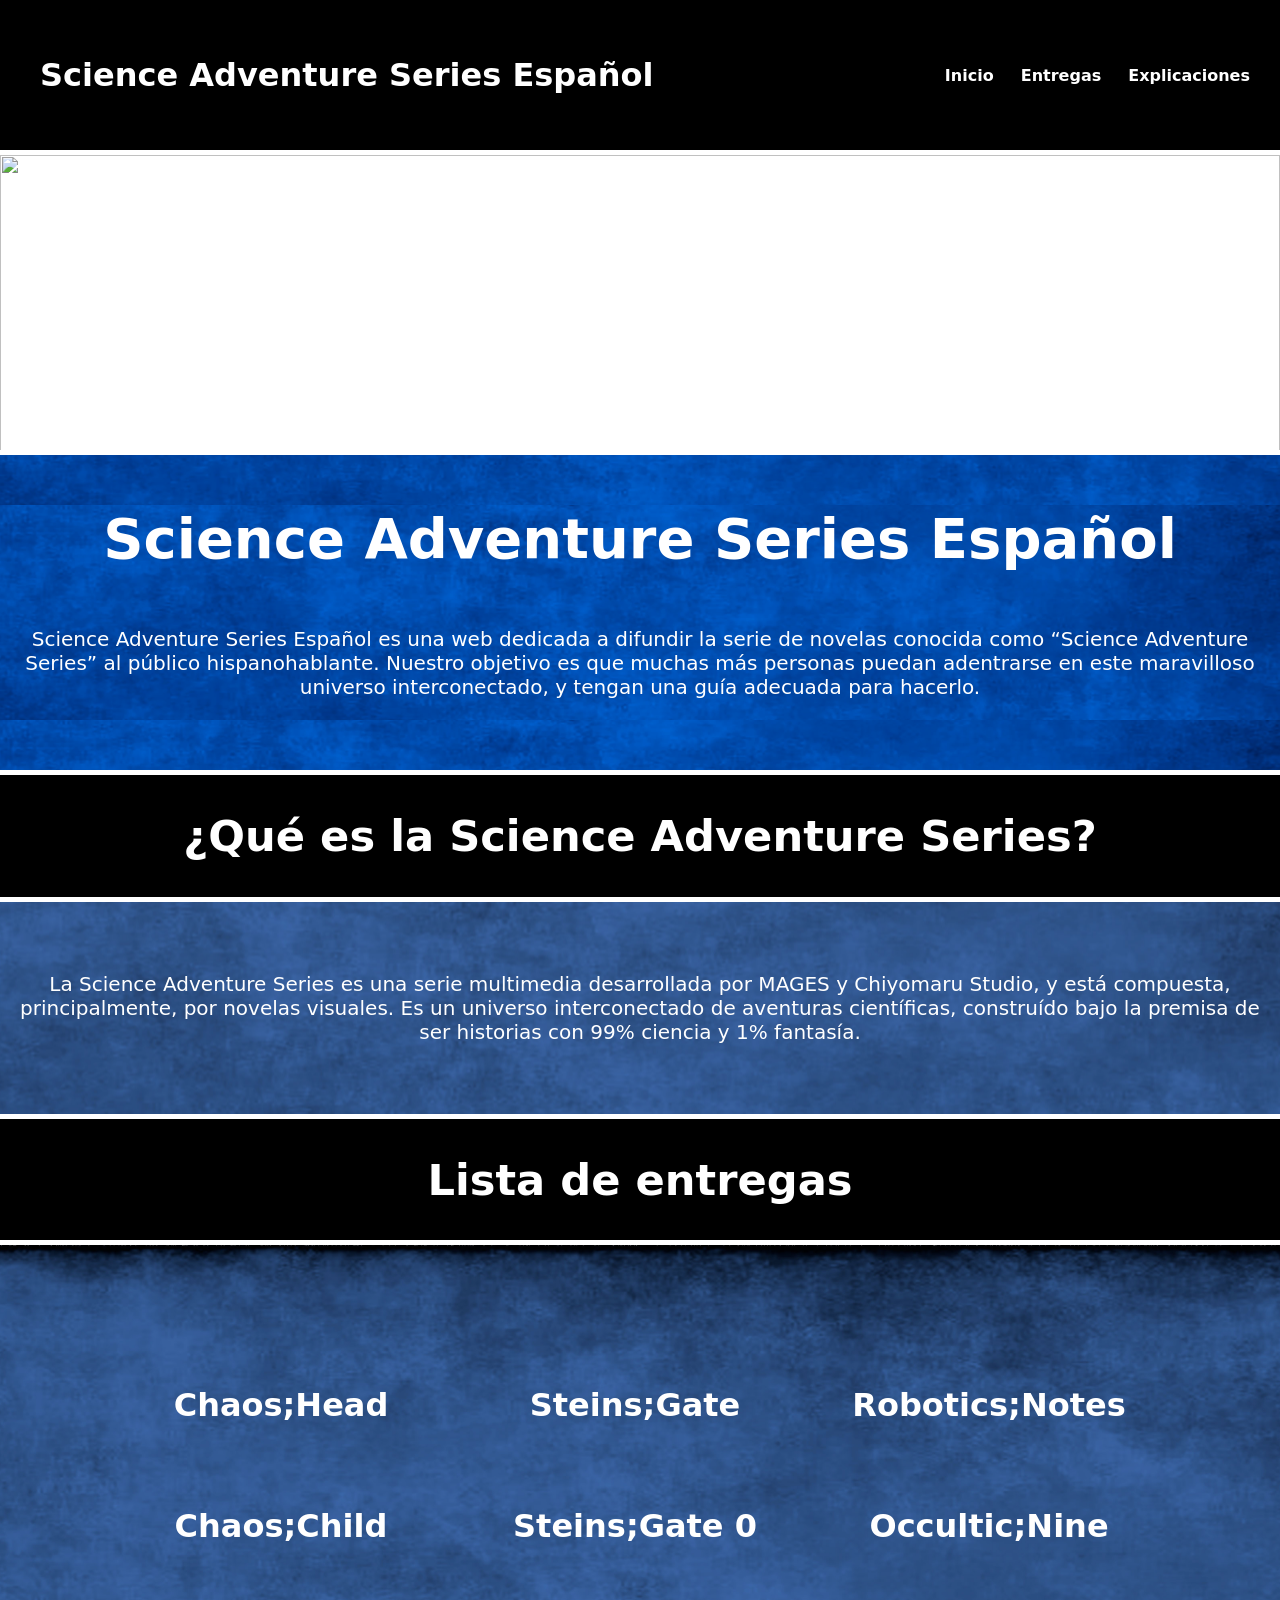
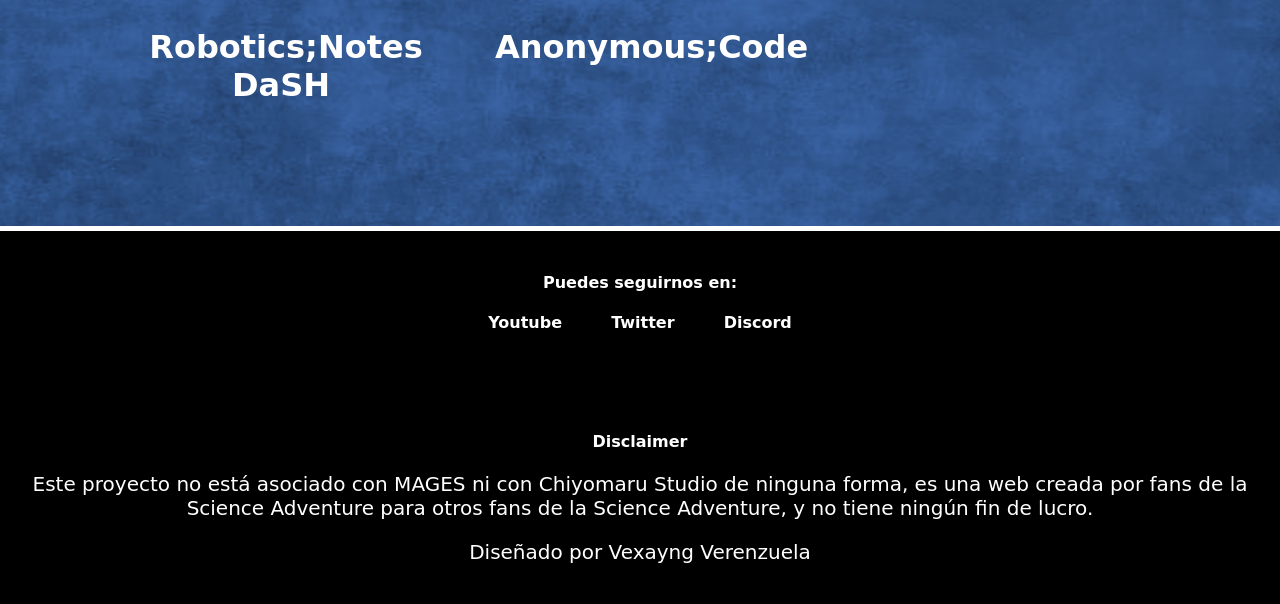
==== index.html @ 56f488ab "CSS Diseño de la página y reestructuración" ====
<!DOCTYPE html>
<html lang="en">
<head>
    <meta charset="UTF-8">
    <meta name="viewport" content="width=device-width, initial-scale=1.0">
    <title>Science Adventure Español</title>
    <link rel="stylesheet" href="estilos.css">
    <link rel="icon" href="img/SciADVLogo.png">

</head>
<body>
    <header>
        <div class="container">
            <div class="logo">
                <img src="C:\Users\vexan\Documents\Vexayng uni\Programacion\Proyecto web\proweb_Verenzuela\img\SciADVLogo2.png" alt="">
                <div class="NombreSitio"><h2 class="NombreHeader">Science Adventure Series Español</h2> </div>
            </div>
        
            <nav>
                <a href="C:\Users\vexan\Documents\Vexayng uni\Programacion\Proyecto web\proweb_Verenzuela\index.html" class="nav-link">Inicio</a> &nbsp;
                <a href="C:\Users\vexan\Documents\Vexayng uni\Programacion\Proyecto web\proweb_Verenzuela\Entregas.html" class="nav-link">Entregas</a> &nbsp;
                <a href="C:\Users\vexan\Documents\Vexayng uni\Programacion\Proyecto web\proweb_Verenzuela\Explicaciones.html" class="nav-link">Explicaciones</a>
            </nav>
        </div>
    </header>

    <main>
        <div class="Banner">
            <img class="MBanner" src="C:\Users\vexan\Documents\Vexayng uni\Programacion\Proyecto web\proweb_Verenzuela\img\SciADVBanner.jpg" alt="">
        </div>
        
        <section id="Descripción">
            <article>
                <h1>
                    Science Adventure Series Español
                </h1>
                <p>
                    Science Adventure Series Español es una web dedicada a difundir la serie de novelas conocida como “Science Adventure Series” al público hispanohablante. Nuestro objetivo es que muchas más personas puedan adentrarse en este maravilloso universo interconectado, y tengan una guía adecuada para hacerlo.
                </p>
            </article>
        </section>
        <section id="Serie">
            <h2>
                ¿Qué es la Science Adventure Series?
            </h2>
            
        </section>
        <section id="Serie2">

            <p>
                La Science Adventure Series es una serie multimedia desarrollada por MAGES y Chiyomaru Studio, y está compuesta, principalmente, por novelas visuales. Es un universo interconectado de aventuras científicas, construído bajo la premisa de ser historias con 99% ciencia y 1% fantasía.
            </p>
            
        </section>
        <section id="Entregas">
            <h2>
                Lista de entregas
            </h2>
        </section>
        <section id="Entregas2">
            <div class="Portadas">
                <div class="Portada">
                    <div><img src="C:\Users\vexan\Documents\Vexayng uni\Programacion\Proyecto web\proweb_Verenzuela\img\CH1.png" alt="">
                    </div>
                    <a href="C:\Users\vexan\Documents\Vexayng uni\Programacion\Proyecto web\proweb_Verenzuela\ChaosHead.html">
                        Chaos;Head
                    </a>
                </div>
                <div class="Portada">
                    <div><img src="C:\Users\vexan\Documents\Vexayng uni\Programacion\Proyecto web\proweb_Verenzuela\img\SG2.png" alt="">
                    </div>
                    <a href="C:\Users\vexan\Documents\Vexayng uni\Programacion\Proyecto web\proweb_Verenzuela\SteinsGate.html">
                        Steins;Gate
                    </a>
                </div>
                <div class="Portada">
                    <div><img src="C:\Users\vexan\Documents\Vexayng uni\Programacion\Proyecto web\proweb_Verenzuela\img\RN1.png" alt="">
                    </div>
                    <a href="C:\Users\vexan\Documents\Vexayng uni\Programacion\Proyecto web\proweb_Verenzuela\RoboticsNotes.html">
                        Robotics;Notes
                    </a>
                </div>
                <div class="Portada">
                    <div><img src="C:\Users\vexan\Documents\Vexayng uni\Programacion\Proyecto web\proweb_Verenzuela\img\CC1.png" alt="">
                    </div>
                    <a href="C:\Users\vexan\Documents\Vexayng uni\Programacion\Proyecto web\proweb_Verenzuela\ChaosChild.html">
                        Chaos;Child
                    </a>
                </div>
                <div class="Portada">
                    <div><img src="C:\Users\vexan\Documents\Vexayng uni\Programacion\Proyecto web\proweb_Verenzuela\img\SG01.png" alt="">
                    </div>
                    <a href="C:\Users\vexan\Documents\Vexayng uni\Programacion\Proyecto web\proweb_Verenzuela\SteinsGate0.html">
                        Steins;Gate 0
                    </a>
                </div>
                <div class="Portada">
                    <div><img src="C:\Users\vexan\Documents\Vexayng uni\Programacion\Proyecto web\proweb_Verenzuela\img\ON1.png" alt="">
                    </div>
                    <a href="C:\Users\vexan\Documents\Vexayng uni\Programacion\Proyecto web\proweb_Verenzuela\OcculticNine.html">
                        Occultic;Nine
                    </a>
                </div>
                <div class="Portada">
                    <div><img src="C:\Users\vexan\Documents\Vexayng uni\Programacion\Proyecto web\proweb_Verenzuela\img\RND1.png" alt="">
                    </div>
                    <a href="C:\Users\vexan\Documents\Vexayng uni\Programacion\Proyecto web\proweb_Verenzuela\RoboticsNotesDash.html">
                        Robotics;Notes DaSH
                    </a>
                </div>
                <div class="Portada">
                    <div><img src="C:\Users\vexan\Documents\Vexayng uni\Programacion\Proyecto web\proweb_Verenzuela\img\AC1.png" alt="">
                    </div>
                    <a href="C:\Users\vexan\Documents\Vexayng uni\Programacion\Proyecto web\proweb_Verenzuela\AnonymousCode.html">
                        Anonymous;Code
                    </a>
                </div>

            </div>

        </section>

    </main>

    <footer>
        <div class="container">
            <section>
                <h4>
                    Puedes seguirnos en:
                </h4>
                <a href="https://www.youtube.com/@scienceadventurepodcast9154">Youtube</a>
                <a href="https://twitter.com/SciADVPodcast">Twitter</a>
                <a href="https://discord.gg/Qv8a9Wfpv5">Discord</a>
            </section>
            <div class="LogoF">
                <img src="C:\Users\vexan\Documents\Vexayng uni\Programacion\Proyecto web\proweb_Verenzuela\img\SciADVLogo2.png" alt="">
            </div>
            <section>
                <h4>
                    Disclaimer
                </h4>
                <p>
                    Este proyecto no está asociado con MAGES ni con Chiyomaru Studio de ninguna forma, es una web creada por fans de la Science Adventure para otros fans de la Science Adventure, y no tiene ningún fin de lucro.
                </p>
                <p>
                    Diseñado por Vexayng Verenzuela
                </p>
            </section>
        </div>
        
    </footer>
</body>
</html>
---- estilos.css ----
*{
    box-sizing: border-box;
}

body{
    font-family: system-ui, -apple-system, BlinkMacSystemFont, 'Segoe UI', Roboto, Oxygen, Ubuntu, Cantarell, 'Open Sans', 'Helvetica Neue', sans-serif;
    margin: 0;
    
}

h1{ font-size: 3.5em;}
h2{ font-size: 2.7em;}
h3{ font-size: 2em;}
p{ font-size: 1.25em;}

.container{
    max-width: 1400px;
    margin: auto;
}

a{
    text-decoration: none;
    

}

header{
    width: 100%;
    background-color: black;
    border: solid white;
    border-top-width: 0px;
    border-right-width: 0px;
    border-bottom-width: 5px;
    border-left-width: 0px;
    
}

header .logo{
    margin: 0;
    padding: 25px 30px;
    font-weight: bold;
    align-items: center;
    text-align: center;
}

header .container{
    display: flex;
    flex-direction: column;
    align-items: center;
    text-align: center;
    color: white;
}

header nav{
    display: flex;
    flex-direction: column;
    text-align: center;
    padding-bottom: 25px;
}

header a{
    padding: 5px 12px;
    text-decoration: none;
    color: white;
    font-weight: bold;
}

header a:hover{
    color: rgb(26, 161, 252);
}

.logo{
    display: flex;
    align-items: center;
    color: white;

}

.logo img{
    height: 250px;
    margin-right: 10px;
}

header nav a{
    font-weight: 600;
    padding-right: 10px;
}

.Banner{
    width: 100%;
    height: 300px;
    object-fit: cover;
}
.MBanner{
    width: 100%;
    height: 300px;
    position: relative;
    border: solid white;
    border-top-width: 0px;
    border-right-width: 0px;
    border-bottom-width: 5px;
    border-left-width: 0px;

}

#Descripción{
    display: flex;
    flex-direction: column;
    align-items: center;
    justify-content: center;
    text-align: center;
    height: 90vh;
    color: white;
    background-image: url("img/Science-Adventure-Podcast-01 2.png");
    background-position: center center;
}

#Serie{
    background-color: black;
    display: flex;
    flex-direction: column;
    align-items: center;
    justify-content: center;
    text-align: center;
    color: white;
    border: solid white;
    border-top-width: 5px;
    border-right-width: 0px;
    border-bottom-width: 5px;
    border-left-width: 0px;
}

#Serie2{
    display: flex;
    flex-direction: column;
    align-items: center;
    justify-content: center;
    text-align: center;
    color: white;
    background-position: cover;
    background-position: center center;
    padding: 200px 12px;
    background-image: url("img/Science-Adventure-Podcast-01 1.png");

}

#Entregas{
    background-color: black;
    display: flex;
    flex-direction: column;
    align-items: center;
    justify-content: center;
    text-align: center;
    color: white;
    color: white;
    border: solid white;
    border-top-width: 5px;
    border-right-width: 0px;
    border-bottom-width: 5px;
    border-left-width: 0px;
}

#Entregas2{
    display: flex;
    flex-direction: column;
    padding: 50px;
    align-items: center;
    justify-content: center;
    text-align: center;
    color: white;
    background-position: cover;
    background-repeat: none;
    background-image: url("img/Science-Adventure-Podcast-01 1.png");

}

#Entregas2 a{
    font-size: 2em;
    font-weight: 600;
    padding-right: 10px;
    color: white;
    font-weight: bold;
}

#Entregas2 a:hover{
    color: rgb(26, 161, 252);
}

.Portadas{
   width: 90%;
   max-width: 1400px;
   margin: 40px auto;
   display: grid;
   grid-template-columns: repeat(auto-fit, minmax(280px, 1fr));
}

.Portada{
    align-items: center;
    padding: 20px;
    margin: 12px;
}

footer{
    padding: 50px;
    background-color: black;
    align-items: center;
    border: solid white;
    border-top-width: 5px;
    border-right-width: 0px;
    border-bottom-width: 0px;
    border-left-width: 0px;
}

footer .container{
    display: flex;
    flex-direction: column;
    align-items: center;
    text-align: center;
    color: white;
}

footer a{
    padding: 5px 12px;
    text-decoration: none;
    color: white;
    font-weight: bold;
    margin: 50px 10px;
}

footer .LogoF{
    margin: 30px;
}

footer a:hover{
    color: rgb(26, 161, 252);
}

@media (min-width:720px){

    header .container{
        flex-direction: row;
        justify-content: space-between;

    }

    header h2{
        font-size: 2em;
    }

    header nav{
        flex-direction: row;
        padding-bottom: 0;
        padding-right: 20px;
    }

    .logo img{
        height: 100px;
        margin-right: 10px;
    }

    #Descripción{
        flex-direction: row;
        align-items: center;
        justify-content: center;
        text-align: center;
        height: 35vh;
        color: white;
        background-image: url("img/Science-Adventure-Podcast-01 2.png");
        background-position: center center;
    }

    #Descripción h1{
        margin-top: 0px;
    }

    #Serie2{
        flex-direction: row;
        align-items: center;
        justify-content: center;
        text-align: center;
        color: white;
        padding: 50px 12px;
    }

    #Portadas .Portada{
        display: flex;
        justify-content: center;
    }

    footer{
        padding: 20px;
        background-color: black;
        align-items: center;
    }

    footer .container{
    display: flex;
    flex-direction: column;
    align-items: center;
    text-align: center;
    color: white;
}

footer a{
    padding: 5px 12px;
    text-decoration: none;
    color: white;
    font-weight: bold;
    margin: 20px 10px;
}

}
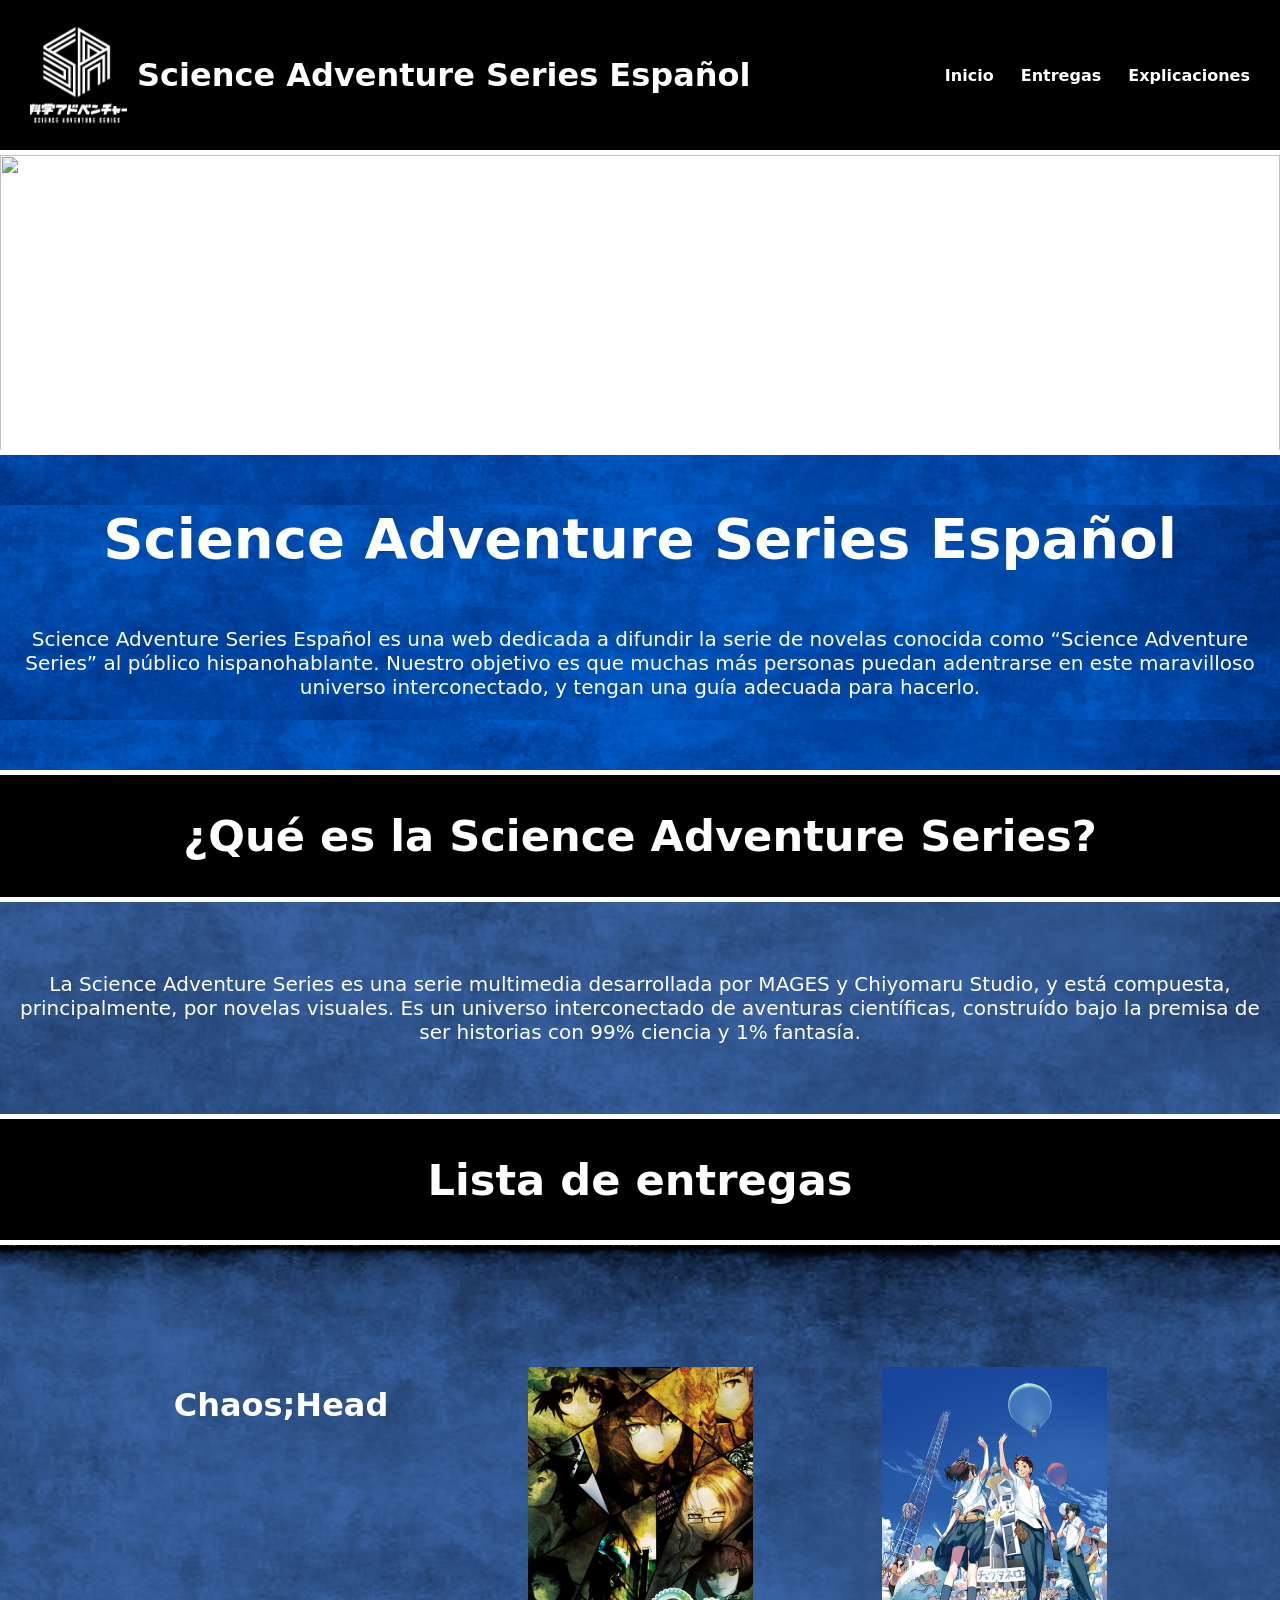
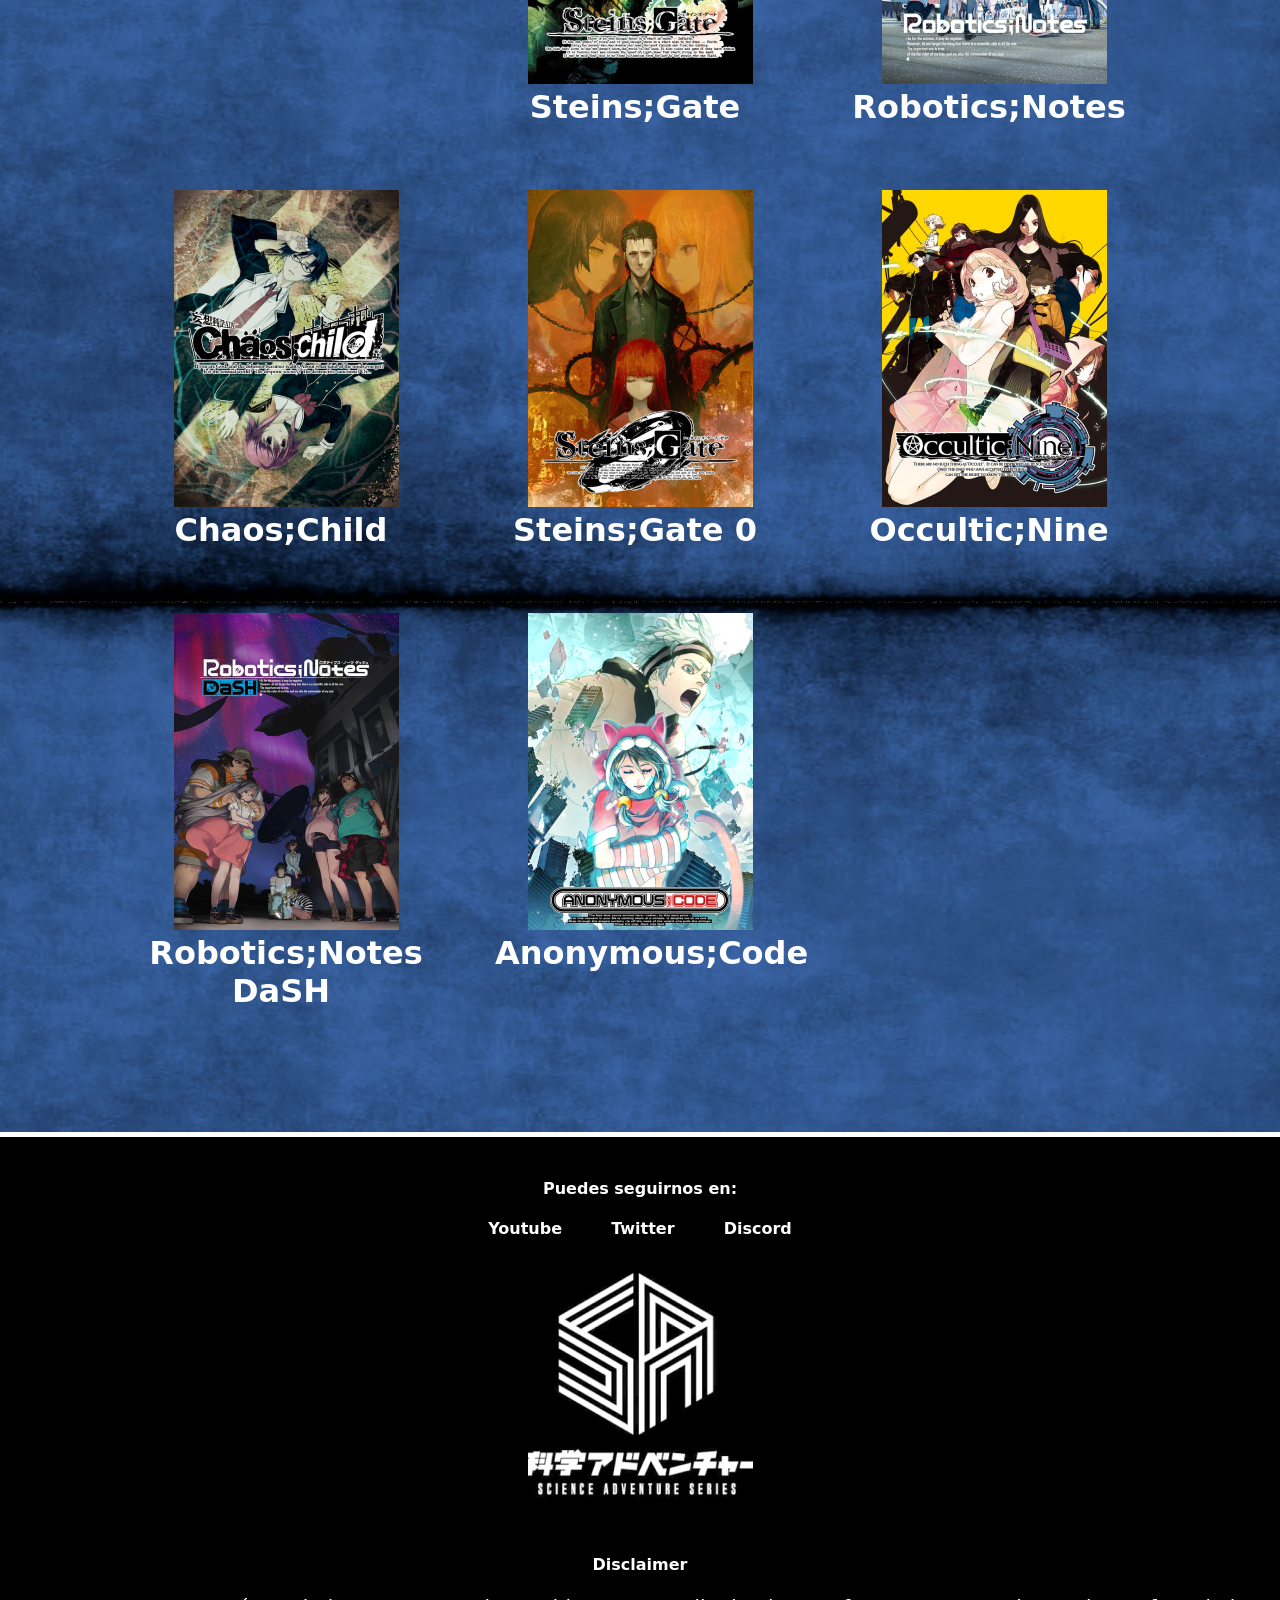
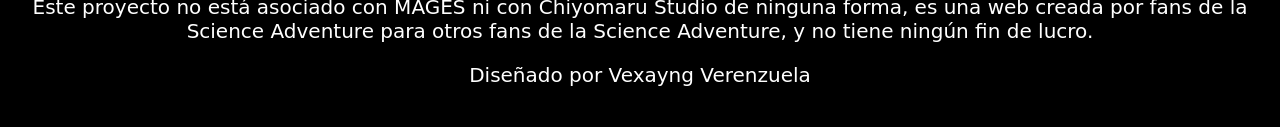
==== commit 1ce96c1a: "Actualizando Imagenes.html" ====
--- a/index.html
+++ b/index.html
@@ -12,7 +12,7 @@
     <header>
         <div class="container">
             <div class="logo">
-                <img src="C:\Users\vexan\Documents\Vexayng uni\Programacion\Proyecto web\proweb_Verenzuela\img\SciADVLogo2.png" alt="">
+                <img src="img/SciADVLogo2.png" alt="">
                 <div class="NombreSitio"><h2 class="NombreHeader">Science Adventure Series Español</h2> </div>
             </div>
         
@@ -26,7 +26,7 @@
 
     <main>
         <div class="Banner">
-            <img class="MBanner" src="C:\Users\vexan\Documents\Vexayng uni\Programacion\Proyecto web\proweb_Verenzuela\img\SciADVBanner.jpg" alt="">
+            <img class="MBanner" src=img/SciADVBanner.jpg" alt="">
         </div>
         
         <section id="Descripción">
@@ -60,56 +60,56 @@
         <section id="Entregas2">
             <div class="Portadas">
                 <div class="Portada">
-                    <div><img src="C:\Users\vexan\Documents\Vexayng uni\Programacion\Proyecto web\proweb_Verenzuela\img\CH1.png" alt="">
+                    <div><img src="C:img/CH1.png" alt="">
                     </div>
                     <a href="C:\Users\vexan\Documents\Vexayng uni\Programacion\Proyecto web\proweb_Verenzuela\ChaosHead.html">
                         Chaos;Head
                     </a>
                 </div>
                 <div class="Portada">
-                    <div><img src="C:\Users\vexan\Documents\Vexayng uni\Programacion\Proyecto web\proweb_Verenzuela\img\SG2.png" alt="">
+                    <div><img src="img/SG2.png" alt="">
                     </div>
                     <a href="C:\Users\vexan\Documents\Vexayng uni\Programacion\Proyecto web\proweb_Verenzuela\SteinsGate.html">
                         Steins;Gate
                     </a>
                 </div>
                 <div class="Portada">
-                    <div><img src="C:\Users\vexan\Documents\Vexayng uni\Programacion\Proyecto web\proweb_Verenzuela\img\RN1.png" alt="">
+                    <div><img src="img/RN1.png" alt="">
                     </div>
                     <a href="C:\Users\vexan\Documents\Vexayng uni\Programacion\Proyecto web\proweb_Verenzuela\RoboticsNotes.html">
                         Robotics;Notes
                     </a>
                 </div>
                 <div class="Portada">
-                    <div><img src="C:\Users\vexan\Documents\Vexayng uni\Programacion\Proyecto web\proweb_Verenzuela\img\CC1.png" alt="">
+                    <div><img src="img/CC1.png" alt="">
                     </div>
                     <a href="C:\Users\vexan\Documents\Vexayng uni\Programacion\Proyecto web\proweb_Verenzuela\ChaosChild.html">
                         Chaos;Child
                     </a>
                 </div>
                 <div class="Portada">
-                    <div><img src="C:\Users\vexan\Documents\Vexayng uni\Programacion\Proyecto web\proweb_Verenzuela\img\SG01.png" alt="">
+                    <div><img src="img/SG01.png" alt="">
                     </div>
                     <a href="C:\Users\vexan\Documents\Vexayng uni\Programacion\Proyecto web\proweb_Verenzuela\SteinsGate0.html">
                         Steins;Gate 0
                     </a>
                 </div>
                 <div class="Portada">
-                    <div><img src="C:\Users\vexan\Documents\Vexayng uni\Programacion\Proyecto web\proweb_Verenzuela\img\ON1.png" alt="">
+                    <div><img src="img/ON1.png" alt="">
                     </div>
                     <a href="C:\Users\vexan\Documents\Vexayng uni\Programacion\Proyecto web\proweb_Verenzuela\OcculticNine.html">
                         Occultic;Nine
                     </a>
                 </div>
                 <div class="Portada">
-                    <div><img src="C:\Users\vexan\Documents\Vexayng uni\Programacion\Proyecto web\proweb_Verenzuela\img\RND1.png" alt="">
+                    <div><img src="img/RND1.png" alt="">
                     </div>
                     <a href="C:\Users\vexan\Documents\Vexayng uni\Programacion\Proyecto web\proweb_Verenzuela\RoboticsNotesDash.html">
                         Robotics;Notes DaSH
                     </a>
                 </div>
                 <div class="Portada">
-                    <div><img src="C:\Users\vexan\Documents\Vexayng uni\Programacion\Proyecto web\proweb_Verenzuela\img\AC1.png" alt="">
+                    <div><img src="img/AC1.png" alt="">
                     </div>
                     <a href="C:\Users\vexan\Documents\Vexayng uni\Programacion\Proyecto web\proweb_Verenzuela\AnonymousCode.html">
                         Anonymous;Code
@@ -133,7 +133,7 @@
                 <a href="https://discord.gg/Qv8a9Wfpv5">Discord</a>
             </section>
             <div class="LogoF">
-                <img src="C:\Users\vexan\Documents\Vexayng uni\Programacion\Proyecto web\proweb_Verenzuela\img\SciADVLogo2.png" alt="">
+                <img src="img/SciADVLogo2.png" alt="">
             </div>
             <section>
                 <h4>
@@ -150,4 +150,4 @@
         
     </footer>
 </body>
-</html>+</html>
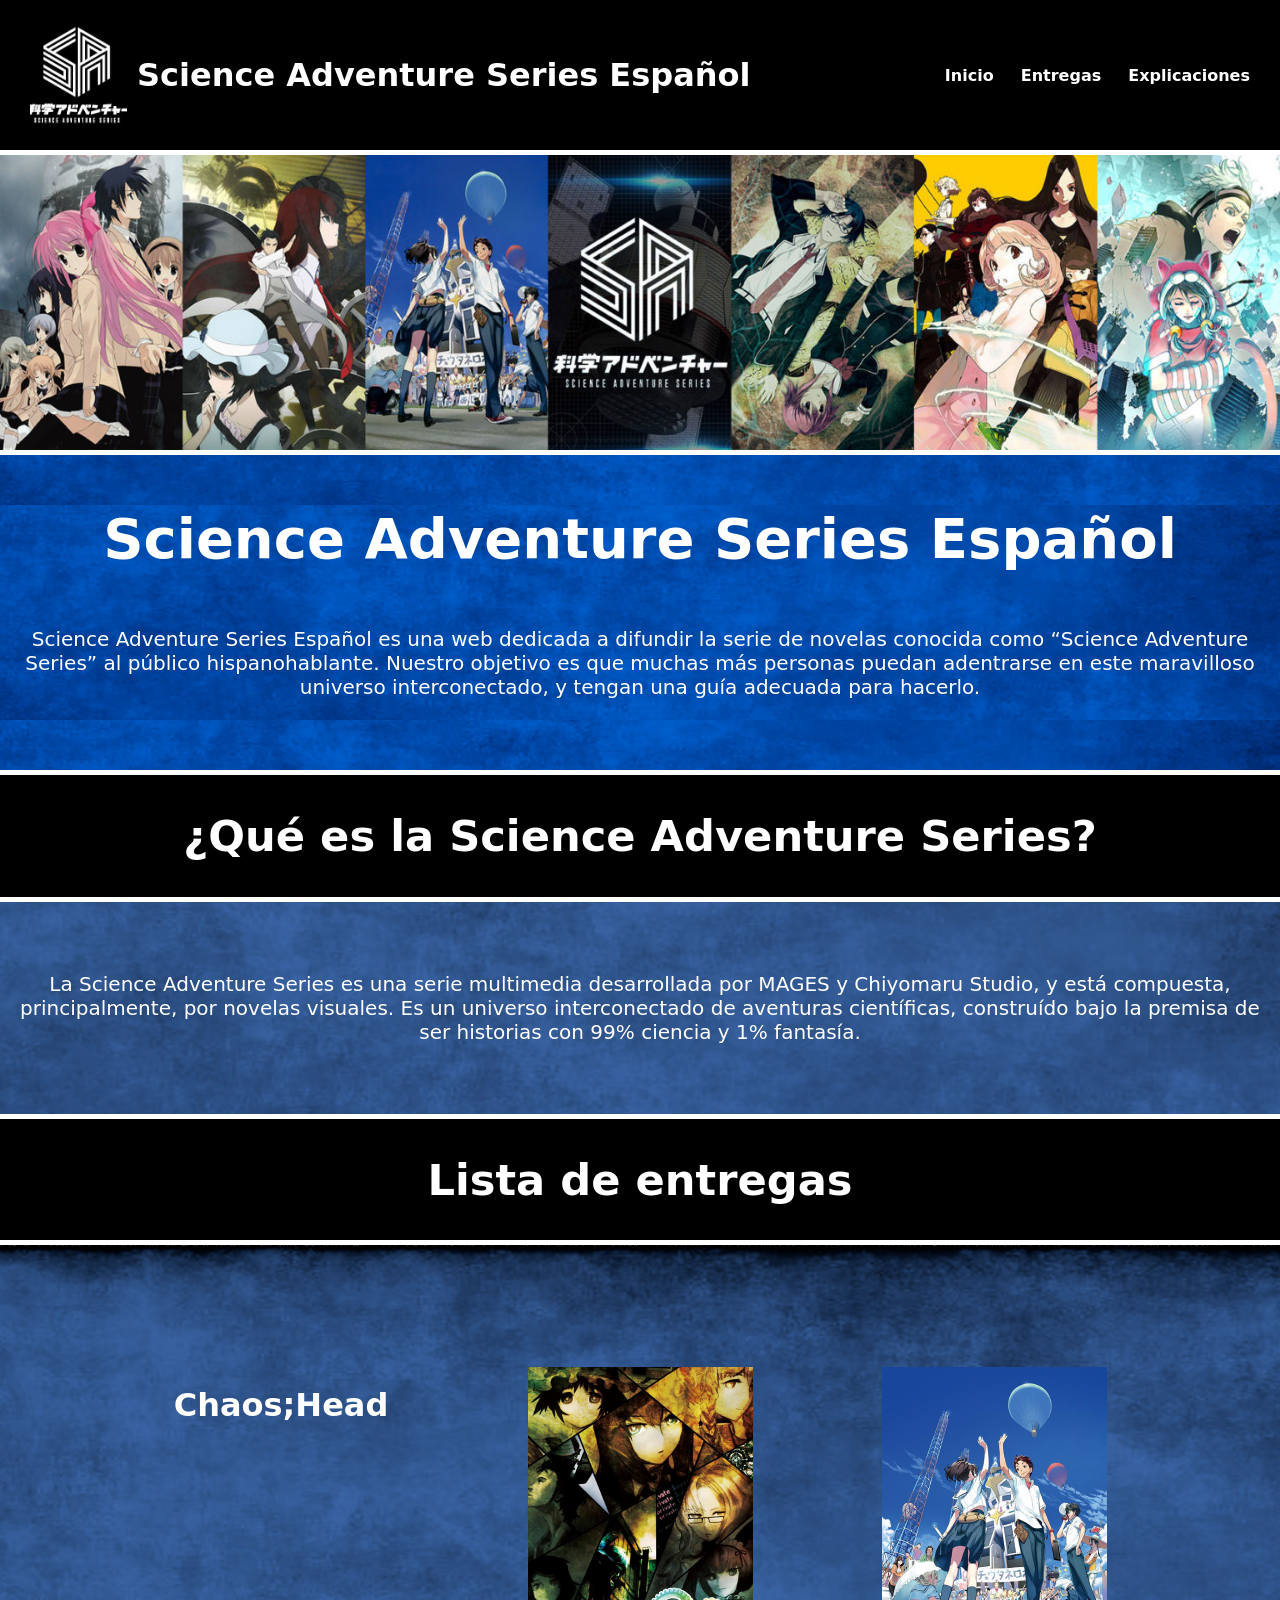
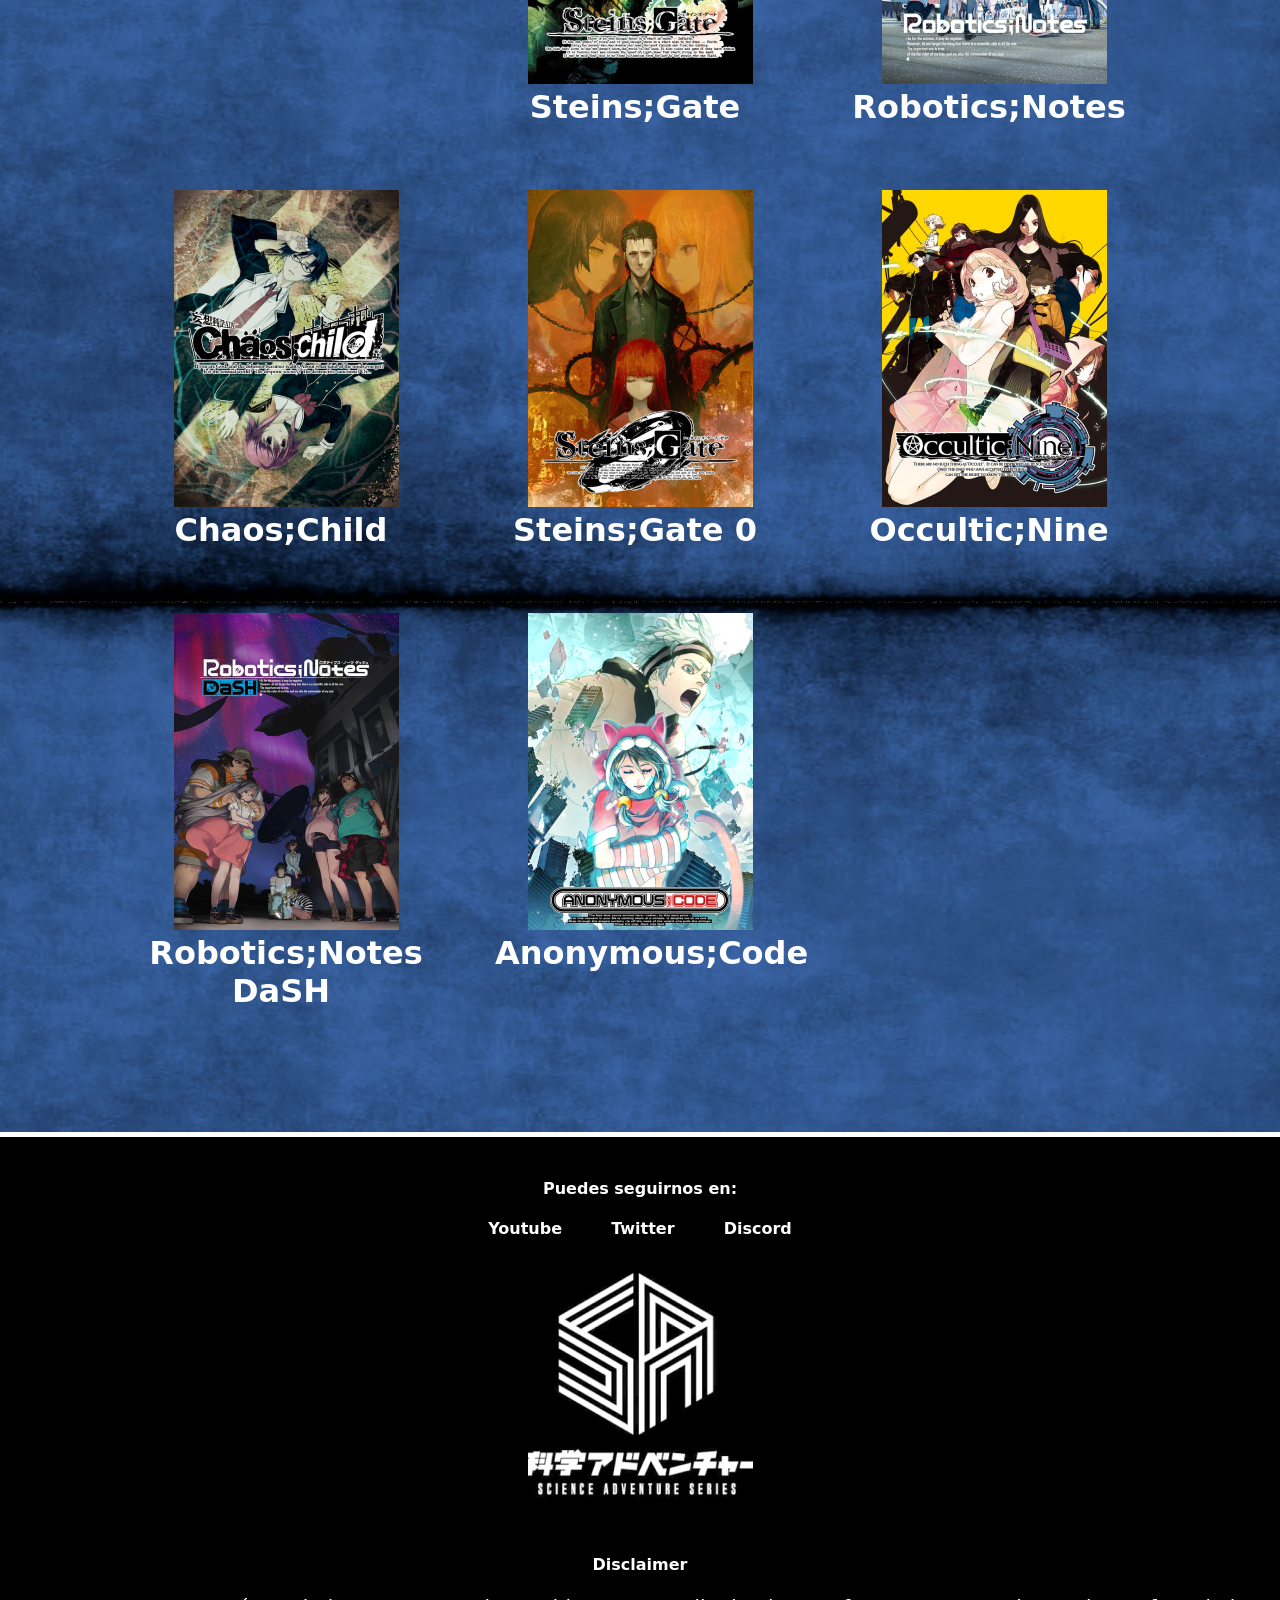
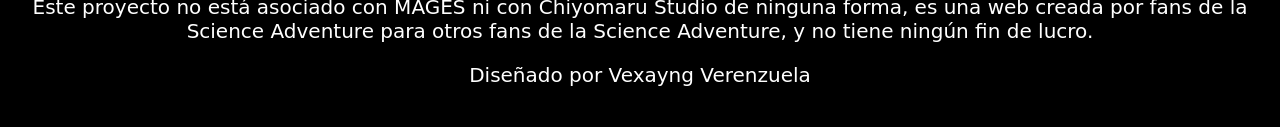
==== commit 66361c00: "Actualizando Imagenes" ====
--- a/index.html
+++ b/index.html
@@ -26,7 +26,7 @@
 
     <main>
         <div class="Banner">
-            <img class="MBanner" src=img/SciADVBanner.jpg" alt="">
+            <img class="MBanner" src="img/SciADVBanner.jpg" alt="">
         </div>
         
         <section id="Descripción">
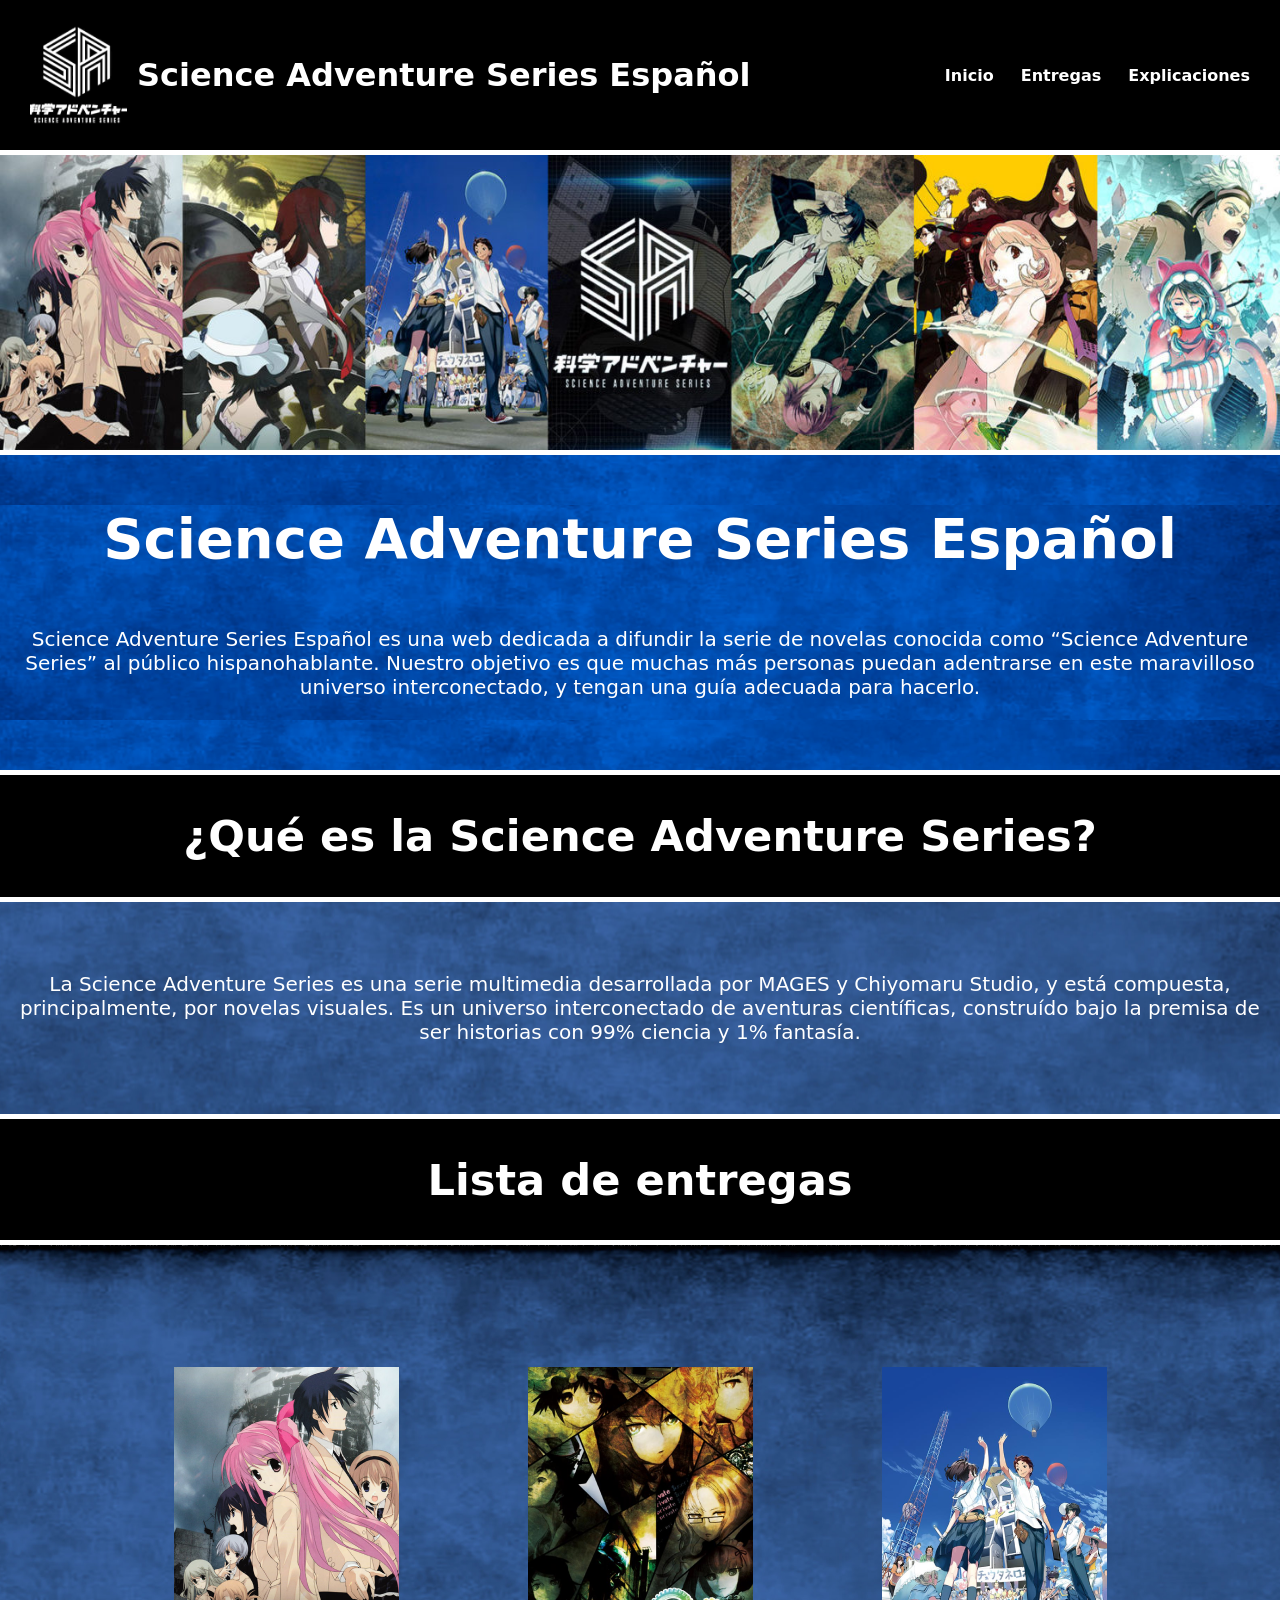
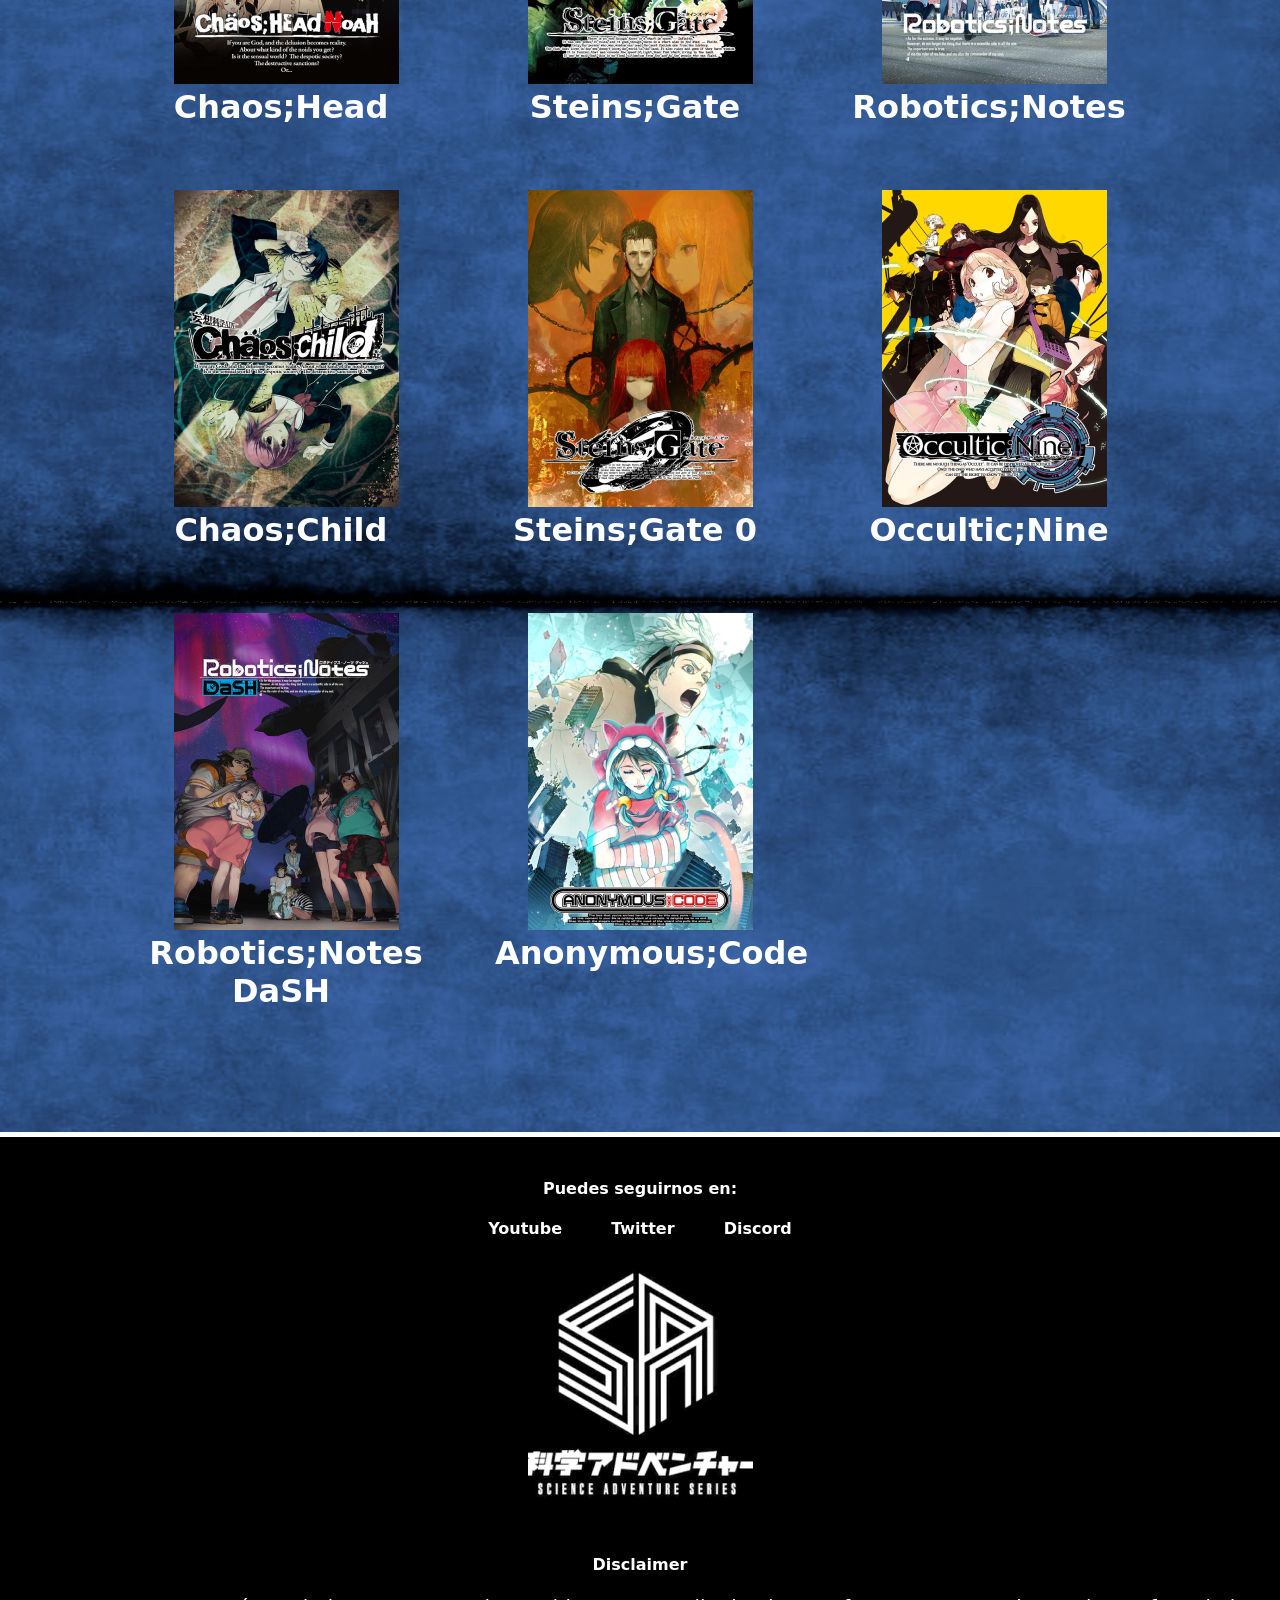
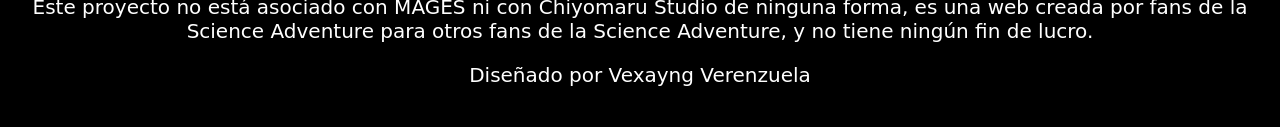
==== commit 3169cf59: "Actualizando Imagenes" ====
--- a/index.html
+++ b/index.html
@@ -60,7 +60,7 @@
         <section id="Entregas2">
             <div class="Portadas">
                 <div class="Portada">
-                    <div><img src="C:img/CH1.png" alt="">
+                    <div><img src="img/CH1.png" alt="">
                     </div>
                     <a href="C:\Users\vexan\Documents\Vexayng uni\Programacion\Proyecto web\proweb_Verenzuela\ChaosHead.html">
                         Chaos;Head
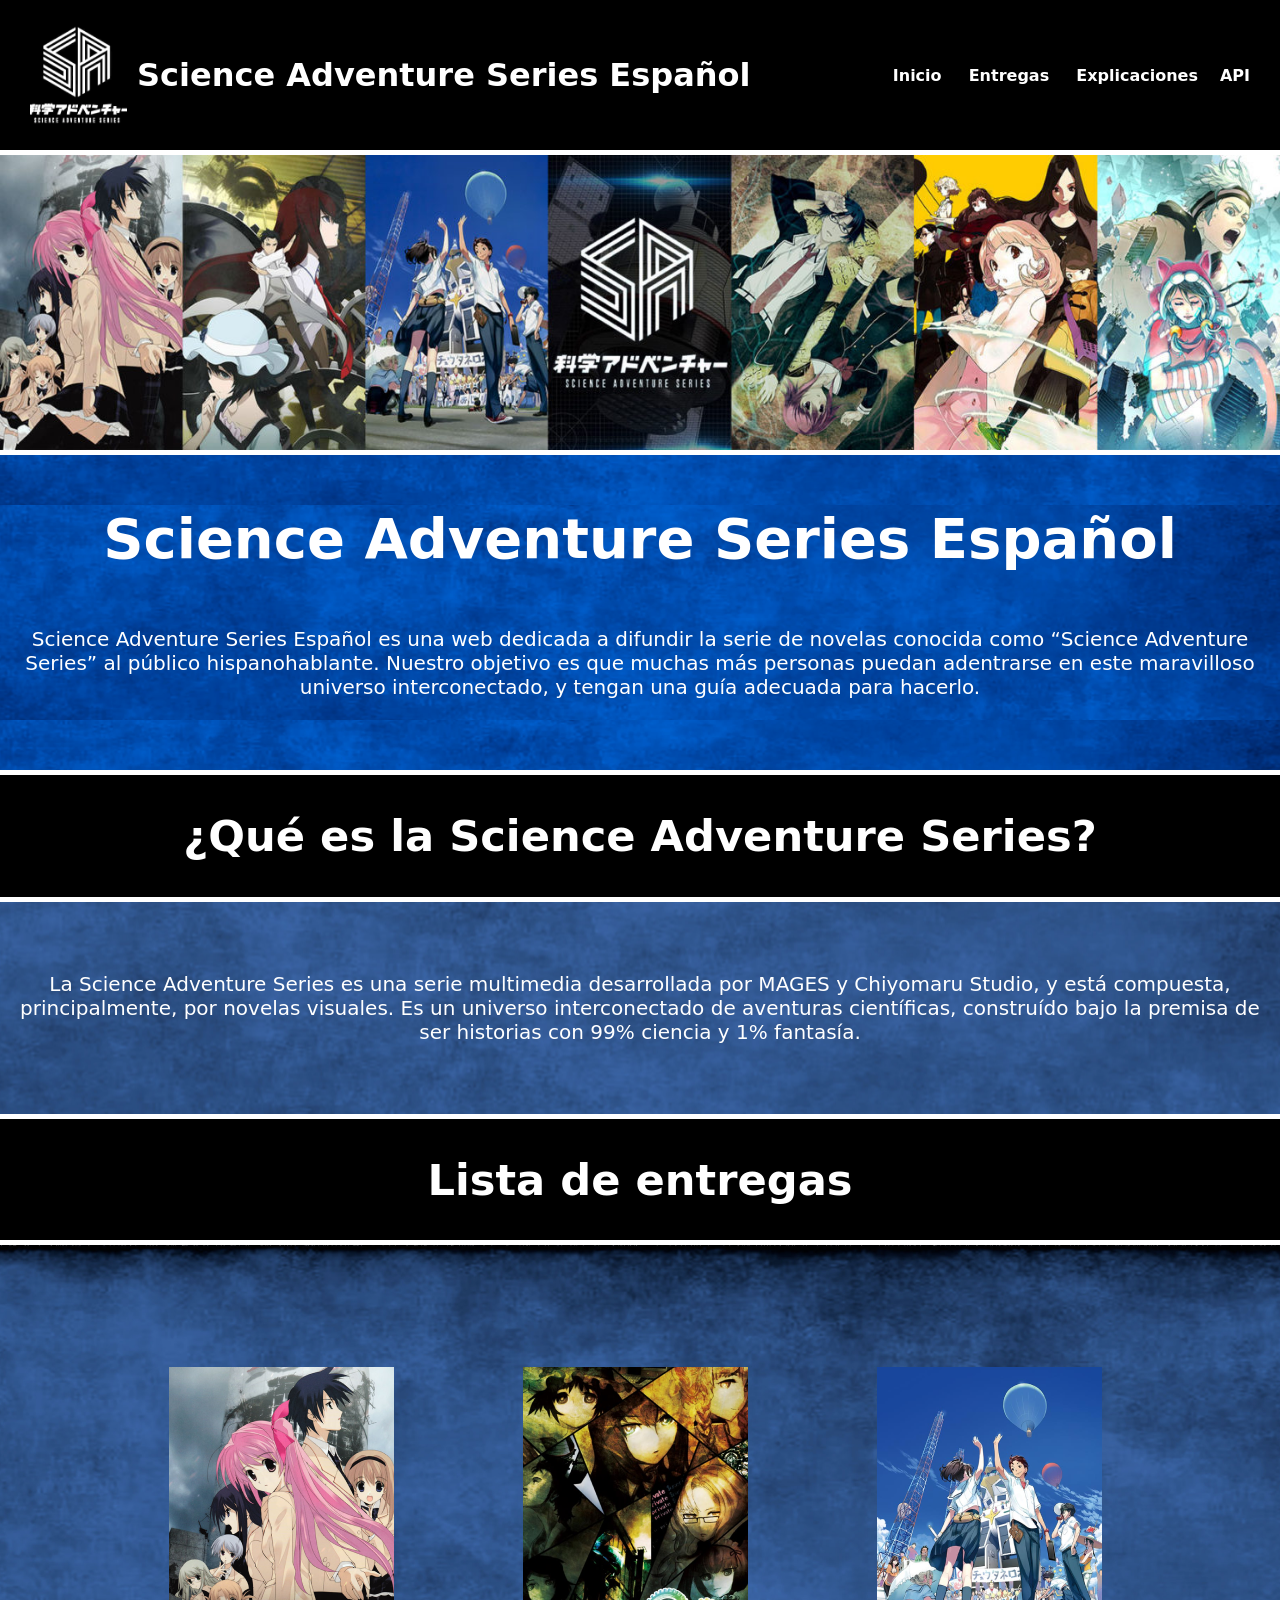
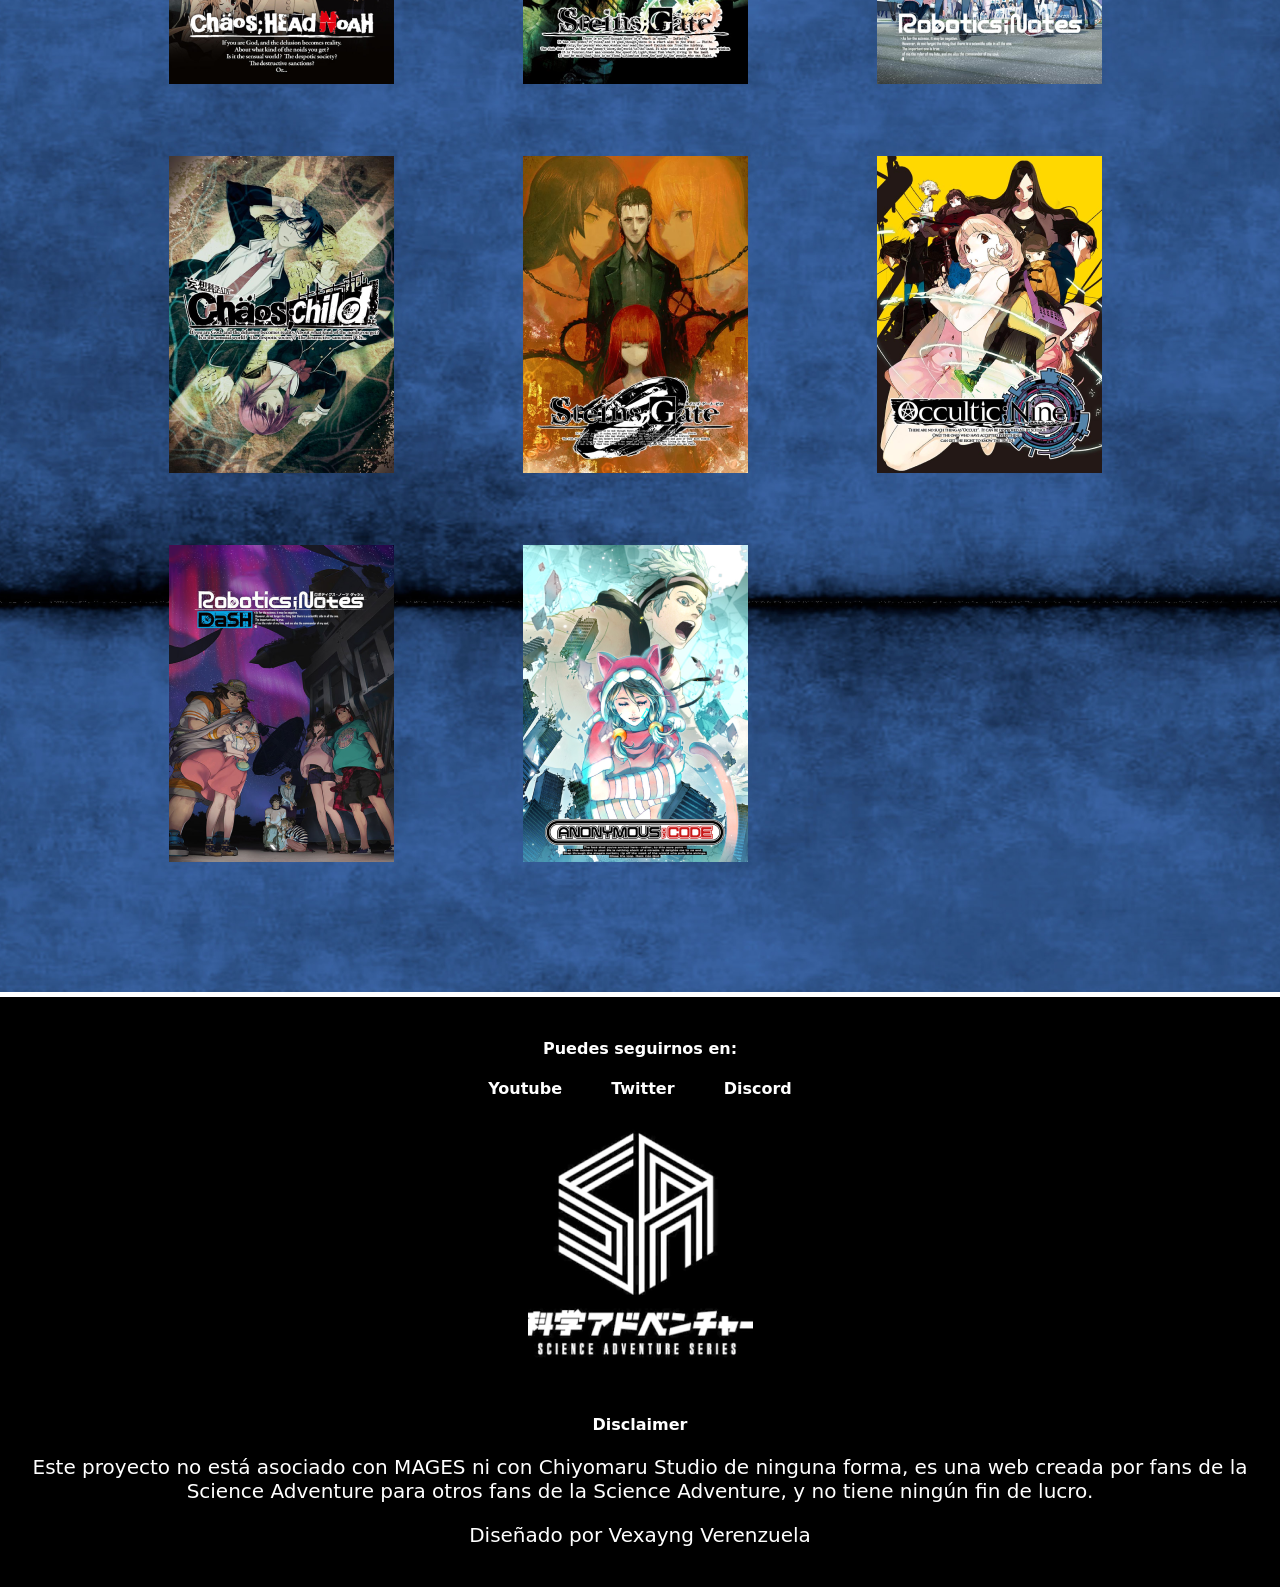
==== commit fed4c1c2: "Agregando API Sección de API agregada" ====
--- a/index.html
+++ b/index.html
@@ -17,9 +17,10 @@
             </div>
         
             <nav>
-                <a href="C:\Users\vexan\Documents\Vexayng uni\Programacion\Proyecto web\proweb_Verenzuela\index.html" class="nav-link">Inicio</a> &nbsp;
-                <a href="C:\Users\vexan\Documents\Vexayng uni\Programacion\Proyecto web\proweb_Verenzuela\Entregas.html" class="nav-link">Entregas</a> &nbsp;
-                <a href="C:\Users\vexan\Documents\Vexayng uni\Programacion\Proyecto web\proweb_Verenzuela\Explicaciones.html" class="nav-link">Explicaciones</a>
+                <a href="index.html" class="nav-link">Inicio</a> &nbsp;
+                <a href="Entregas.html" class="nav-link">Entregas</a> &nbsp;
+                <a href="Explicaciones.html" class="nav-link">Explicaciones</a>
+                <a href="api.html" class="nav-link">API</a>
             </nav>
         </div>
     </header>
@@ -60,59 +61,58 @@
         <section id="Entregas2">
             <div class="Portadas">
                 <div class="Portada">
-                    <div><img src="img/CH1.png" alt="">
-                    </div>
-                    <a href="C:\Users\vexan\Documents\Vexayng uni\Programacion\Proyecto web\proweb_Verenzuela\ChaosHead.html">
-                        Chaos;Head
+    
+                    <a href="ChaosHead.html">
+                        <img src="img/CH1.png" alt="">
                     </a>
                 </div>
                 <div class="Portada">
-                    <div><img src="img/SG2.png" alt="">
+                    <div>
                     </div>
-                    <a href="C:\Users\vexan\Documents\Vexayng uni\Programacion\Proyecto web\proweb_Verenzuela\SteinsGate.html">
-                        Steins;Gate
+                    <a href="SteinsGate.html">
+                        <img src="img/SG2.png" alt="">
                     </a>
                 </div>
                 <div class="Portada">
-                    <div><img src="img/RN1.png" alt="">
+                    <div>
                     </div>
-                    <a href="C:\Users\vexan\Documents\Vexayng uni\Programacion\Proyecto web\proweb_Verenzuela\RoboticsNotes.html">
-                        Robotics;Notes
+                    <a href="RoboticsNotes.html">
+                        <img src="img/RN1.png" alt="">
                     </a>
                 </div>
                 <div class="Portada">
-                    <div><img src="img/CC1.png" alt="">
+                    <div>
                     </div>
-                    <a href="C:\Users\vexan\Documents\Vexayng uni\Programacion\Proyecto web\proweb_Verenzuela\ChaosChild.html">
-                        Chaos;Child
+                    <a href="ChaosChild.html">
+                        <img src="img/CC1.png" alt="">
                     </a>
                 </div>
                 <div class="Portada">
-                    <div><img src="img/SG01.png" alt="">
+                    <div>
                     </div>
-                    <a href="C:\Users\vexan\Documents\Vexayng uni\Programacion\Proyecto web\proweb_Verenzuela\SteinsGate0.html">
-                        Steins;Gate 0
+                    <a href="SteinsGate0.html">
+                        <img src="img/SG01.png" alt="">
                     </a>
                 </div>
                 <div class="Portada">
-                    <div><img src="img/ON1.png" alt="">
+                    <div>
                     </div>
-                    <a href="C:\Users\vexan\Documents\Vexayng uni\Programacion\Proyecto web\proweb_Verenzuela\OcculticNine.html">
-                        Occultic;Nine
+                    <a href="OcculticNine.html">
+                        <img src="img/ON1.png" alt="">
                     </a>
                 </div>
                 <div class="Portada">
-                    <div><img src="img/RND1.png" alt="">
+                    <div>
                     </div>
-                    <a href="C:\Users\vexan\Documents\Vexayng uni\Programacion\Proyecto web\proweb_Verenzuela\RoboticsNotesDash.html">
-                        Robotics;Notes DaSH
+                    <a href="RoboticsNotesDash.html">
+                        <img src="img/RND1.png" alt="">
                     </a>
                 </div>
                 <div class="Portada">
-                    <div><img src="img/AC1.png" alt="">
+                    <div>
                     </div>
-                    <a href="C:\Users\vexan\Documents\Vexayng uni\Programacion\Proyecto web\proweb_Verenzuela\AnonymousCode.html">
-                        Anonymous;Code
+                    <a href="AnonymousCode.html">
+                        <img src="img/AC1.png" alt="">
                     </a>
                 </div>
 
